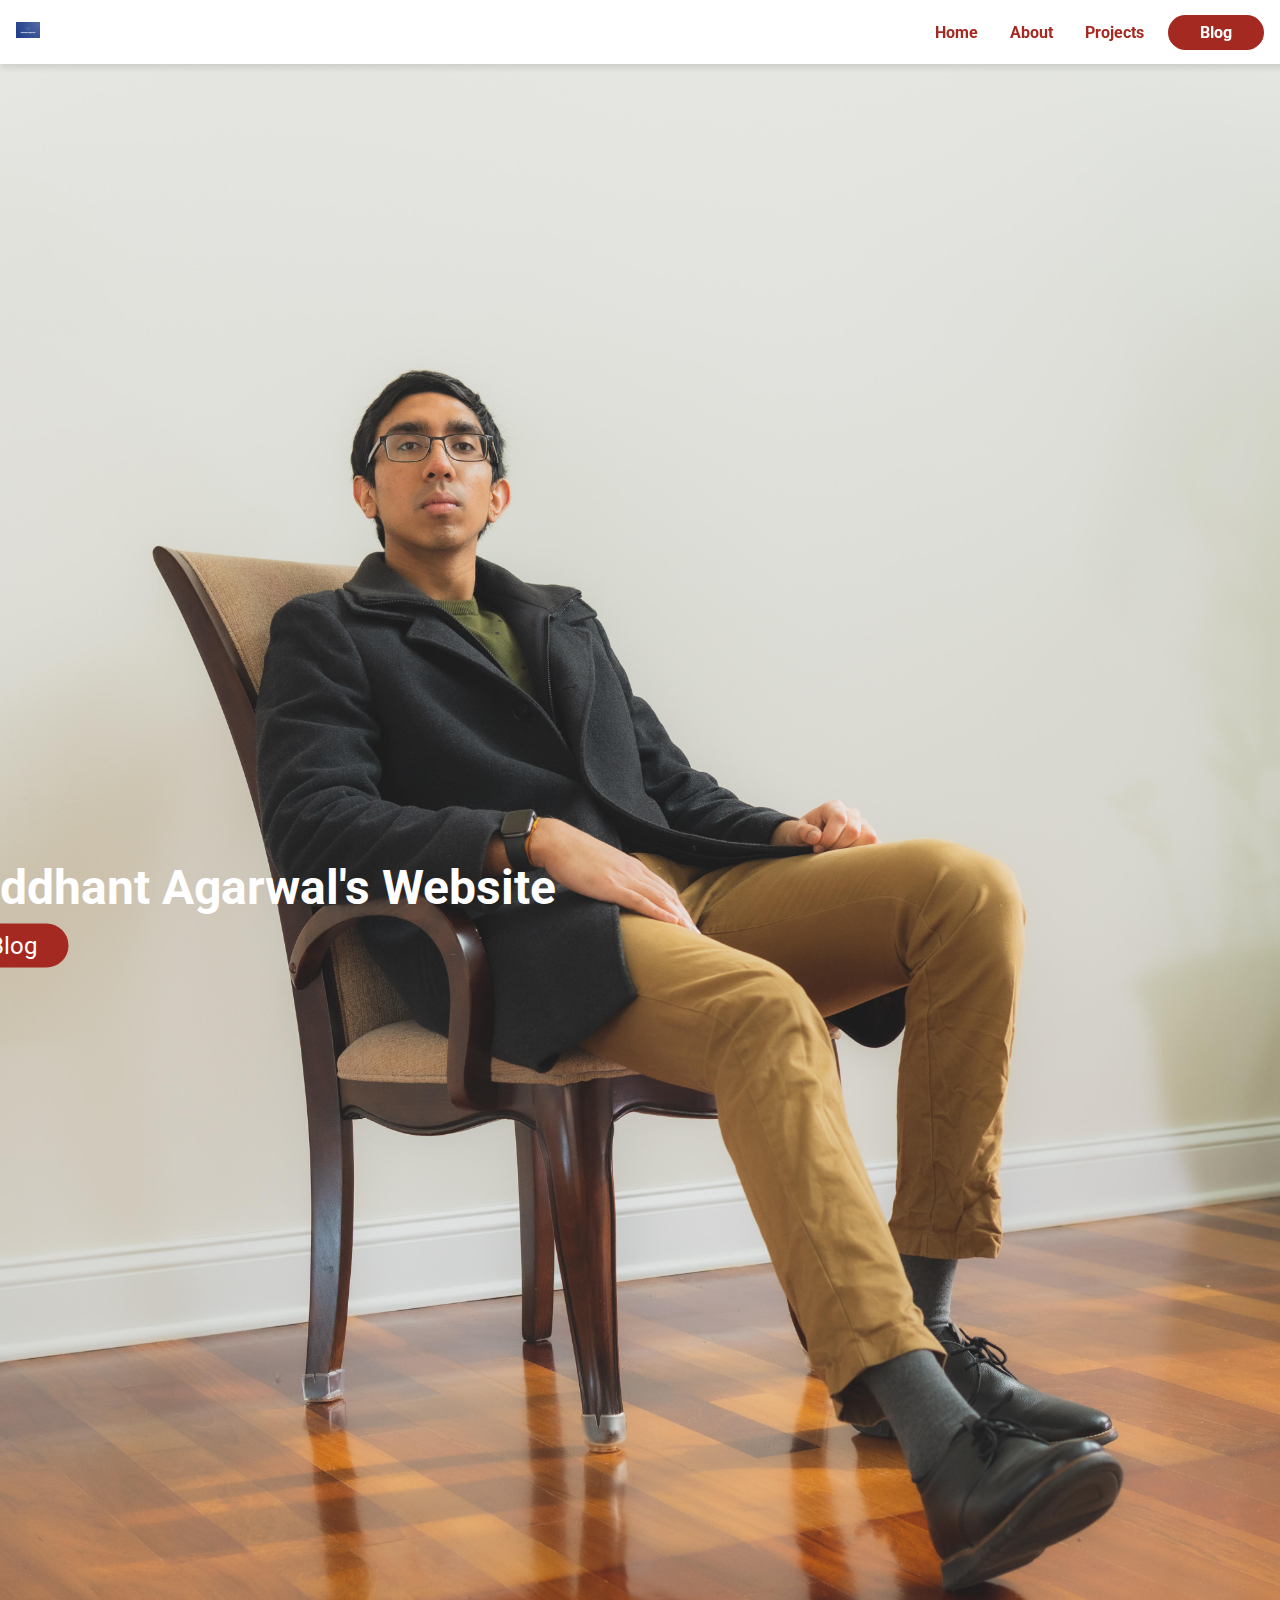
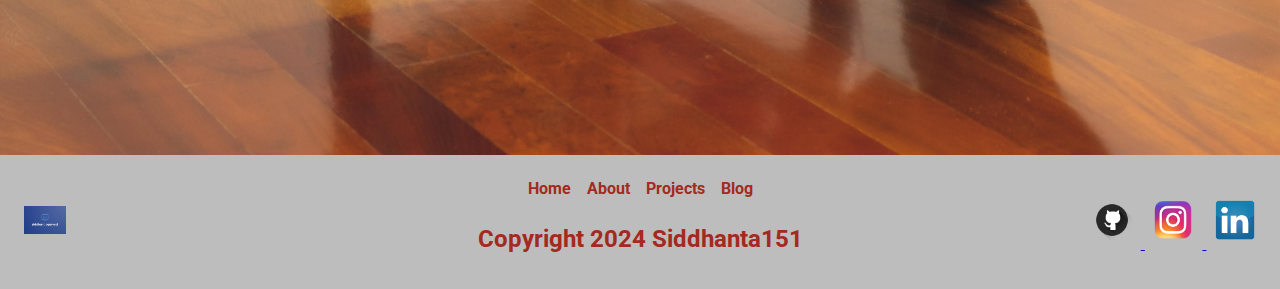
==== index.html @ 7746b882 "Initial push of website Created index.html, styles, projects page, main page, half of about page" ====
<!DOCTYPE html>
<html>
    <head>
        <meta charset="UTF-8">
        <meta name="viewport" content="width=device-width, initial=1.0">
        <meta name="description" content="Siddhant Agarwal's Website">
        <meta name="keywords" content="about me, blog, email, accomplishments">
        <meta name="author" content="Siddhanta151">
        <title>Siddhant Agarwal's Personal Website</title>
        <!-- google fonts -->
        <link rel="preconnect" href="https://fonts.googleapis.com">
        <link rel="preconnect" href="https://fonts.gstatic.com" crossorigin>
        <link href="https://fonts.googleapis.com/css2?family=Roboto:ital,wght@0,100;0,300;0,400;0,500;0,700;0,900;1,100;1,300;1,400;1,500;1,700;1,900&display=swap" rel="stylesheet">
        <!-- stylesheet -->
        <link href="styles/styles.css" rel="stylesheet">
        <!-- font awesome cdn -->
        <link rel="stylesheet" href="https://cdnjs.cloudflare.com/ajax/libs/font-awesome/6.6.0/css/all.min.css"
         integrity="sha512-Kc323vGBEqzTmouAECnVceyQqyqdsSiqLQISBL29aUW4U/M7pSPA/gEUZQqv1cwx4OnYxTxve5UMg5GT6L4JJg=="
         crossorigin="anonymous" referrerpolicy="no-referrer" />
        <script src="scripts/scripts.js" defer></script>
    </head>

    <body>
        <!-- overlay for mobile -->
        <div id="overlay">
            <div>
                <i class="fa fa-times" title="button to close mobile navigation" onclick="off()"></i>
            </div>
            <div class="overlay-text">
                <a href="index.html">Home</a>
                <a href="about.html">About</a>
                <a href="projects.html">Projects</a>
                <a href="blog.html" class="blog-nav">Blog</a>
            </div>
        </div>
        <header>
            <nav class="nav full-nav">
                <div>
                    <img src="images/Siddhant Logo.png" alt="Main Page Logo" style="width: 1.5rem;" loading="lazy">
                </div>
                <div>
                    <a href="index.html">Home</a>
                    <a href="about.html">About</a>
                    <a href="projects.html">Projects</a>
                    <a href="blog.html" class="blog-nav">Blog</a>
                </div>
            </nav>

            <!-- mobile -->
            <nav class="nav mobile-nav">
                <div>
                    <img src="images/Siddhant Logo.png" alt="Main Page Logo" style="width: 10%;" load="lazy">
                </div>
                <div>
                    <i class="fa-solid fa-bars" title="button to open navigation" onclick="on()"></i>
                </div>
            </nav>
        </header>
        <main>
            <div class="hero-container">
                <img class="hero-image" src="images/Siddhant Posed.jpg" alt="blog hero open" load="lazy">
                <div class="hero-text">
                    <h1>Siddhant Agarwal's Website</h1>
                    <a href="blog.html" class="hero-btn">Blog</a>
                </div>
            </div>
            <div class="red-spacer"></div>

        </main>

        <!-- footer-->
        <footer>
            <div>
                <img src="images/Siddhant Logo.png" alt="Main Page Logo" style="width: 10%;" loading="lazy">
            </div>
            <div>
                <div>
                    <a href="index.html">Home</a>
                    <a href="about.html">About</a>
                    <a href="projects.html">Projects</a>
                    <a href="blog.html">Blog</a>
                </div>
                <div>
                    <h2>Copyright 2024 Siddhanta151</h2>
                </div>
            </div>
            <div>
                <a href="https://github.com/SiddhantAgarwal151" target="_blank">
                    <img src="images/Github Logo.png" alt="Github Logo" style="width: 10%;" loading="lazy">
                </a>
                <a href="https://www.instagram.com/sid_ag03" target="_blank">
                    <img src="images/Instagram Logo.png" alt="Instagram Logo" style="width: 10%;" loading="lazy">
                </a>
                <a href="https://www.linkedin.com/in/sidagar1" target="_blank">
                    <img src="images/LinkedIn Logo.png" alt="LinkedIn Logo" style="width: 10%;" loading="lazy">
                </a>
            </div>
        </footer>
    </body>
</html>
---- styles/styles.css ----
* {
    font-family: "Roboto", serif;
}

body {
    background-color: white;
    margin: 0;
    box-sizing: border-box;
}

@media (max-width: 967px) {
    html {
        font-size: 80%;
        /* Adjust the base font size for smaller screes */
    }
}

@media (max-width: 768px) {
    html {
        font-size: 60%;
        /* Adjust the base font size for smaller screes */
    }
}

header {
    position: relative;
    z-index: 1;
    height: 3rem;
}

.nav {
    background-color: white;
    color: #A42920;
    display: flex;
    justify-content: space-between; /*center on vertical axis*/
    align-items: center; /*center on horizontal axis*/
    padding: .5rem;
    position: fixed;
    width: 100%;
    height: 3rem;
    box-shadow: 0 4px 6px rgba(0,0,0, 0.1);
}

.nav div:nth-child(2) { /*all the divs in our nav class*/
    display: flex;
    align-items: center;
    padding-right: 1rem;
    font-weight: bolder;
}

.nav div:nth-child(2) a:nth-child(-n+3) {
    color: #A42920;
    text-decoration: none;
    padding: 0 1rem;
}

.nav div:nth-child(1) img {
    padding: 0 .5rem;
}

.blog-nav {
    align-self: center;
    margin: 0 .5rem;
    padding: .5rem 2rem;
    background-color: #A42920;
    color: white;
    border: none;
    border-radius: 1.5rem;
    font-size: 1rem;
    text-decoration: none;
}

@media (min-width: 801px) { /*800px and above, it will use this code*/
    .mobile-nav {
        display: none;
    }
}

@media (max-width: 800px) {
    .full-nav {
        display: none;
    }
    
    .mobile-nav {
        padding: 0;
    }

    .fa-bars {
        padding: .5rem;
    }
}

/* overlay */
/* mobile overlay nav */

#overlay {
    display: none;
    position: fixed;
    width: 100%;
    height: 100%;
    background-color: rgba(0, 0, 0, 0.7);
    z-index: 2;
}

.overlay-text {
    position: absolute;
    top: 50%;
    left: 50%;
    transform: translate(-50%, -50%);
    text-align: center;
}

.overlay-text a {
    display: block;
    color: white;
    font-weight: 600;
    text-decoration: none;
    font-size: 1.5rem;
    padding: .5rem 2rem;
    transition: all 200ms ease-in-out;
}

.fa-times {
    font-size: 4rem;
    color: white;
    padding: 1rem;
    transition: all 200ms ease-in-out;
}

.fa-times:hover {
    animation: rotateAnimation 200ms ease-in-out;
}

/* animation */
@keyframes rotateAnimation {
    0% {
        transform: rotate(0deg);
    }
    100% {
        transform: rotate(90deg);
    }
}

/*hero style image */
.hero-container {
    position: relative;
    color: white;
}

.hero-image {
    height: auto;
    width: 100%;
    display: block;
}

.hero-text {
    position: absolute;
    top: 50%;
    left: 20vw;
    transform: translate(-50%, -50%);
    text-align: left;
}

@media (max-width: 768px) {
    .hero-text {
        left: 30vw;
    }
}

.hero-btn {
    margin: 0;
    padding: .5rem 2rem;
    background-color: #A42920;
    color: white;
    border: none;
    border-radius: 1.5rem;
    font-size: 1.5rem;
    text-decoration: none;
}

.hero-text h1 {
    font-size: 3rem;
    margin: 1rem 0;
}

/* red spacer */
/* .red-spacer {
    width: 100%;
    height: 2.5rem;
    background-color: #A42920;
} */

/* footer */
footer {
    background-color: #BDBDBD;
    display: grid;
    grid-template-columns: repeat(3, 1fr);
    align-items: center;
    padding: 1rem;
    color: #A42920;
    font-size: 1rem;
}

footer div:nth-child(2) {
    text-align: center;
}

footer div:nth-child(2) div:nth-child(1) {
    display: flex;
    justify-content: center;
}

footer div:nth-child(2) div:nth-child(1) a {
    text-decoration: none;
    color: #A42920;
    padding: .5rem;
    font-weight: bolder;
}

footer div:nth-child(3) {
    text-align: right;
}

footer div:nth-child(1) img,
footer div:nth-child(3) img {
    padding: .5rem;
}

/* about
.about {
    display: grid;
    grid-template-columns: repeat(2, 1fr);
    justify-items: center;
    margin: 0 auto 2rem;
    max-width: 1200px;
}

.about img {
    border-radius: .5rem;
}

.about-child2 {
    width: 85%;
    text-align: center;
    color: #fff;
    border-radius: .5rem;
    background-color: #010101;
}

.about-child2 div p {
    text-align: left;
    font-size: 1rem;
    padding: 0 1.5rem 1.5rem 1.5rem;
}

.about-child2 div h2 {
    font-size: 2rem;
}

.about-child2 div a {
    padding: .5rem 2rem;
    background-color: #A42920;
    color: #fff;
    border: none;
    border-radius: 1.5rem;
    font-size: 1.5rem;
    text-decoration: none;
    align-self: center;
}

@media (max-width: 768px) {
    .about {
        grid-template-columns: repeat(1, 1fr);
        grid-gap: 1rem;
    }

    .about-child2 {
        padding-bottom: 3rem;
    }

} */

/* form */
form {
    color: #fff;
    width: 80%;
    background-color: #010101;
    padding: 1.5rem;
    border-radius: .5rem;
    margin: auto;
    margin-bottom: 2rem;
}

.form1 {
    display: grid;
    grid-template-columns: repeat(2, 1fr);
}

.form-hr {
    border-color: #A42920;
    width: 100%;
    margin: 1.5rem 0;
}

.form-input div {
    display: flex;
    flex-direction: column;
}

.form-input input {
    padding: .5rem;
    margin-bottom: .5rem;
    border-radius: .5rem;
}

.form-btn {
    display: flex;
    justify-content: center;
}

.form-btn button {
    padding: .5rem 2rem;
    background-color: #A42920;
    color: #fff;
    border: none;
    border-radius: 1.5rem;
    font-size: 1.5rem;
    align-self: center;
    margin: 1rem;
}
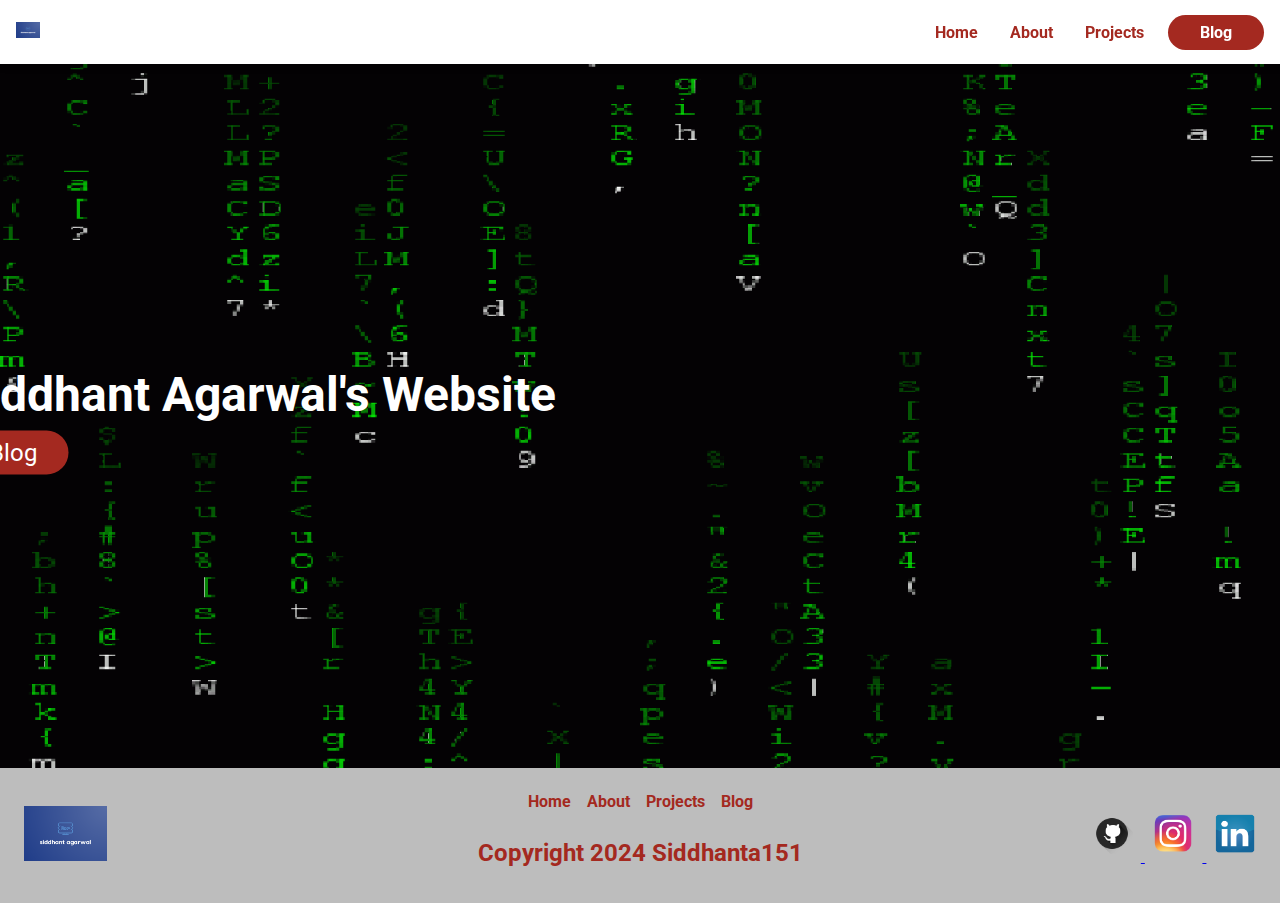
==== commit 51b2a8a1: "I added new bug fixes and changes to index file and about file. I added my blog page with Norway and" ====
--- a/index.html
+++ b/index.html
@@ -58,20 +58,20 @@
         </header>
         <main>
             <div class="hero-container">
-                <img class="hero-image" src="images/Siddhant Posed.jpg" alt="blog hero open" load="lazy">
+                <img class="hero-gif" src="images/Matrix Gif.gif" alt="Animated GIF">
                 <div class="hero-text">
                     <h1>Siddhant Agarwal's Website</h1>
                     <a href="blog.html" class="hero-btn">Blog</a>
+                    
                 </div>
             </div>
             <div class="red-spacer"></div>
-
-        </main>
+        </main>        
 
         <!-- footer-->
         <footer>
             <div>
-                <img src="images/Siddhant Logo.png" alt="Main Page Logo" style="width: 10%;" loading="lazy">
+                <img src="images/Siddhant Logo.png" alt="Main Page Logo" style="width: 20%;" loading="lazy">
             </div>
             <div>
                 <div>
--- a/styles/styles.css
+++ b/styles/styles.css
@@ -153,6 +153,13 @@
     display: block;
 }
 
+.hero-gif {
+    max-width: 100%;
+    height: auto;
+    display: block;
+    margin: 0 auto; /* Center the GIF */
+}
+
 .hero-text {
     position: absolute;
     top: 50%;
@@ -181,6 +188,37 @@
 .hero-text h1 {
     font-size: 3rem;
     margin: 1rem 0;
+}
+
+.blog-posts {
+    width: 80%;
+    margin: 0 auto;
+    padding: 2rem 0;
+}
+
+.blog-post {
+    background-color: #f9f9f9;
+    border: 1px solid #e0e0e0;
+    padding: 1.5rem;
+    margin-bottom: 2rem;
+    border-radius: 8px;
+}
+
+.blog-post h2 {
+    color: #A42920;
+    margin-bottom: 0.5rem;
+}
+
+.blog-post p {
+    color: #333;
+    line-height: 1.6;
+}
+
+.blog-image {
+    width: 100%;
+    height: auto;
+    margin: 1rem 0;
+    border-radius: 8px;
 }
 
 /* red spacer */
